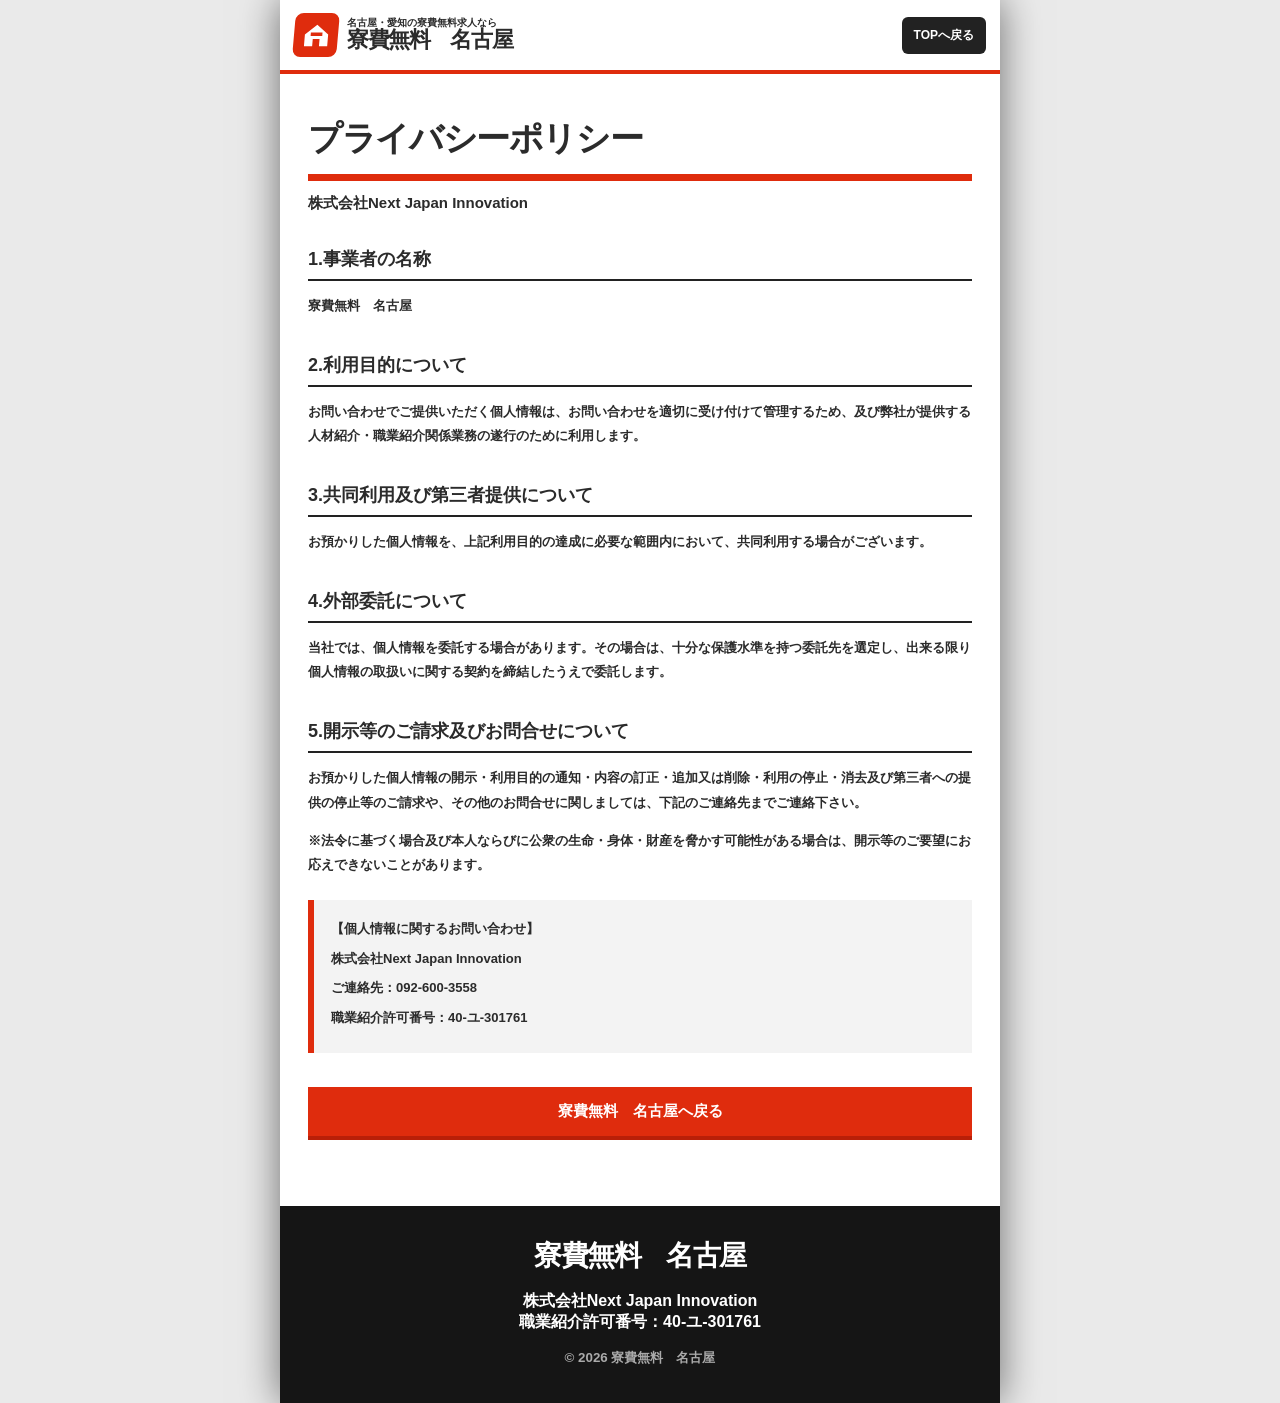
==== privacy.html @ 0684e63d "Add files via upload" ====
<!doctype html>
<html lang="ja">
<head>
  <meta charset="utf-8">
  <meta name="viewport" content="width=device-width,initial-scale=1,viewport-fit=cover">
  <title>プライバシーポリシー｜寮費無料　名古屋</title>
  <meta name="robots" content="index,follow">
  <meta name="theme-color" content="#df2c0d">
  <link rel="stylesheet" href="./styles.css">
</head>
<body class="privacy-body">
<div class="page-shell privacy-shell">
  <header class="topbar privacy-topbar">
    <a href="./index.html" class="brand" aria-label="寮費無料 名古屋 トップへ">
      <span class="brand-mark" aria-hidden="true">
        <svg viewBox="0 0 64 64"><path d="M8 30 32 10l24 20v24H39V39H25v15H8Z"/><path class="cut" d="M20 26h24v7H20z"/></svg>
      </span>
      <span class="brand-copy"><small>名古屋・愛知の寮費無料求人なら</small><strong>寮費無料　名古屋</strong></span>
    </a>
    <a class="privacy-back" href="./index.html">TOPへ戻る</a>
  </header>

  <main class="privacy-main">
    <h1>プライバシーポリシー</h1>
    <p class="privacy-company-name"><strong>株式会社Next Japan Innovation</strong></p>

    <section class="privacy-section">
      <h2>1.事業者の名称</h2>
      <hr>
      <p><strong>寮費無料　名古屋</strong></p>
    </section>

    <section class="privacy-section">
      <h2>2.利用目的について</h2>
      <hr>
      <p><strong>お問い合わせでご提供いただく個人情報は、お問い合わせを適切に受け付けて管理するため、及び弊社が提供する人材紹介・職業紹介関係業務の遂行のために利用します。</strong></p>
    </section>

    <section class="privacy-section">
      <h2>3.共同利用及び第三者提供について</h2>
      <hr>
      <p><strong>お預かりした個人情報を、上記利用目的の達成に必要な範囲内において、共同利用する場合がございます。</strong></p>
    </section>

    <section class="privacy-section">
      <h2>4.外部委託について</h2>
      <hr>
      <p><strong>当社では、個人情報を委託する場合があります。その場合は、十分な保護水準を持つ委託先を選定し、出来る限り個人情報の取扱いに関する契約を締結したうえで委託します。</strong></p>
    </section>

    <section class="privacy-section">
      <h2>5.開示等のご請求及びお問合せについて</h2>
      <hr>
      <p><strong>お預かりした個人情報の開示・利用目的の通知・内容の訂正・追加又は削除・利用の停止・消去及び第三者への提供の停止等のご請求や、その他のお問合せに関しましては、下記のご連絡先までご連絡下さい。</strong></p>
      <p><strong>※法令に基づく場合及び本人ならびに公衆の生命・身体・財産を脅かす可能性がある場合は、開示等のご要望にお応えできないことがあります。</strong></p>

      <div class="privacy-contact">
        <p><strong>【個人情報に関するお問い合わせ】</strong></p>
        <p><strong>株式会社Next Japan Innovation</strong></p>
        <p><strong>ご連絡先：092-600-3558</strong></p>
        <p><strong>職業紹介許可番号：40-ユ-301761</strong></p>
      </div>
    </section>

    <a class="privacy-bottom-back" href="./index.html">寮費無料　名古屋へ戻る</a>
  </main>

  <footer class="privacy-footer">
    <div class="footer-brand">寮費無料　名古屋</div>
    <p>株式会社Next Japan Innovation<br>職業紹介許可番号：40-ユ-301761</p>
    <small>© 2026 寮費無料　名古屋</small>
  </footer>
</div>
</body>
</html>
---- styles.css ----
:root{
  --red:#df2c0d;
  --red-dark:#b91f08;
  --yellow:#ffe400;
  --black:#232323;
  --line:#06c755;
  --gray:#f4f4f4;
  --white:#fff;
}
*{box-sizing:border-box}
html{scroll-behavior:smooth}
body{
  margin:0;
  background:#141414;
  color:#2b2b2b;
  font-family:-apple-system,BlinkMacSystemFont,"Hiragino Kaku Gothic ProN","Yu Gothic",Meiryo,sans-serif;
  font-weight:700;
  -webkit-font-smoothing:antialiased;
}
a{color:inherit;text-decoration:none}
img{display:block;width:100%;max-width:100%}
button{font:inherit}
.page-shell{
  width:min(100%,720px);
  margin:0 auto;
  background:#fff;
  min-height:100vh;
  box-shadow:0 0 38px rgba(0,0,0,.55);
  overflow:hidden;
}
.topbar{
  min-height:74px;
  display:flex;
  align-items:center;
  justify-content:space-between;
  gap:10px;
  padding:8px 14px;
  background:#fff;
  border-bottom:4px solid var(--red);
  position:relative;
  z-index:30;
}
.brand{display:flex;align-items:center;gap:9px;min-width:0}
.brand-mark{display:grid;place-items:center;width:44px;height:44px;flex:0 0 44px;background:var(--red);border-radius:8px;transform:skew(-5deg)}
.brand-mark svg{width:31px;height:31px;fill:#fff}
.brand-mark .cut{fill:var(--red)}
.brand-copy{min-width:0}
.brand-copy small{display:block;font-size:10px;line-height:1.15;white-space:nowrap}
.brand-copy strong{display:block;font-size:22px;line-height:1.12;font-weight:900;letter-spacing:-.06em;white-space:nowrap}
.top-line{
  display:flex;
  align-items:center;
  gap:7px;
  flex:0 0 auto;
  background:var(--line);
  color:#fff;
  border-radius:8px;
  padding:8px 10px;
  box-shadow:0 4px 0 #049741;
  position:relative;
  overflow:hidden;
}
.top-line i{
  font-style:normal;
  background:#fff;
  color:var(--line);
  border-radius:5px;
  padding:7px 6px;
  font-size:10px;
  font-weight:900;
}
.top-line b{font-size:13px}
.navline{
  height:40px;
  display:grid;
  grid-template-columns:repeat(5,1fr);
  background:#1c1c1c;
  color:#fff;
}
.navline a{
  display:grid;
  place-items:center;
  font-size:11px;
  text-align:center;
  border-right:1px solid #4c4c4c;
}
.navline a:last-child{border-right:0}

.hero{
  position:relative;
  background:
    radial-gradient(circle at 85% 12%,rgba(255,228,0,.25),transparent 26%),
    linear-gradient(145deg,#fff 0 47%,#f3f3f3 47% 100%);
  border-bottom:8px solid var(--red);
}
.hero-grid{display:grid;grid-template-columns:1.08fr .92fr;min-height:425px}
.hero-copy{padding:42px 10px 28px 28px;position:relative;z-index:2}
.hero-kicker{
  display:inline-block;
  margin:0 0 12px;
  padding:6px 9px;
  background:#1e1e1e;
  color:#fff;
  font-size:12px;
  letter-spacing:.02em;
  transform:skew(-4deg);
}
.hero h1{
  margin:0;
  font-weight:900;
  line-height:.93;
  letter-spacing:-.08em;
}
.hero h1 span{
  display:inline-block;
  color:#1f1f1f;
  font-size:62px;
  text-shadow:3px 3px 0 #fff,5px 5px 0 #d5d5d5;
}
.hero h1 em{
  display:inline-block;
  margin-top:8px;
  color:var(--red);
  font-style:normal;
  font-size:88px;
  text-shadow:3px 3px 0 #fff,6px 6px 0 #ffc800;
}
.hero-strong{
  display:inline-flex;
  align-items:end;
  gap:5px;
  margin-top:18px;
  padding:8px 12px 7px;
  background:linear-gradient(#ef3918,#c91f08);
  color:#fff;
  font-size:24px;
  line-height:1;
  transform:skew(-4deg);
  box-shadow:6px 6px 0 #272727;
}
.hero-strong b{font:900 43px/1 Arial,sans-serif;color:#ffe400;text-shadow:2px 2px 0 #8e1304}
.hero-sub{font-size:14px;line-height:1.65;margin:20px 0 0}
.hero-photos{
  position:relative;
  min-width:0;
  overflow:hidden;
  background:#262626;
}
.hero-photo{position:absolute;overflow:hidden;border:4px solid #fff;box-shadow:0 7px 16px rgba(0,0,0,.28)}
.hero-photo img{height:100%;object-fit:cover}
.hero-photo span{
  position:absolute;
  left:8px;
  bottom:8px;
  background:var(--red);
  color:#fff;
  padding:6px 9px;
  font-size:12px;
  font-weight:900;
}
.hero-factory{inset:22px -18px 45% 2px;transform:rotate(2deg)}
.hero-room{inset:52% 8px 15px -12px;transform:rotate(-2deg)}
.hero-badges{
  position:relative;
  z-index:5;
  display:grid;
  grid-template-columns:repeat(3,1fr);
  gap:8px;
  padding:0 22px 18px;
  margin-top:-18px;
}
.hero-badges div{
  background:#fff;
  border:4px solid #222;
  text-align:center;
  padding:8px 4px 7px;
  box-shadow:4px 4px 0 var(--yellow);
  transform:skew(-3deg);
}
.hero-badges small{display:block;font-size:11px}
.hero-badges b{display:block;font-size:21px;color:var(--red);font-weight:900;letter-spacing:-.04em}

.today-cta{background:#fff;padding:24px 24px 34px;text-align:center}
.today-cta p{margin:0 0 11px;font-size:18px}
.today-cta p span{margin-right:5px}
.today-cta p b{font-size:23px;color:var(--red)}
.line-cta{
  position:relative;
  overflow:hidden;
  background:linear-gradient(#10d665,#05b84e);
  color:#fff;
  border-radius:12px;
  min-height:84px;
  display:grid;
  grid-template-columns:64px 1fr 30px;
  gap:10px;
  align-items:center;
  padding:8px 14px;
  border:4px solid #fff;
  box-shadow:0 5px 0 #048f3e,0 0 0 3px #058d3f;
}
.line-mark{
  background:#fff;
  color:var(--line);
  display:grid;
  place-items:center;
  height:52px;
  border-radius:7px;
  font-size:12px;
  font-weight:900;
}
.line-cta span:nth-child(2){display:block;text-align:center}
.line-cta small{display:block;font-size:12px}
.line-cta strong{display:block;font-size:24px;font-weight:900;letter-spacing:-.04em}
.line-cta>i{font-style:normal;font-size:42px}
.shine::after{
  content:"";
  position:absolute;
  top:-45%;
  left:-90%;
  width:34%;
  height:195%;
  background:linear-gradient(110deg,transparent,rgba(255,255,255,.92),transparent);
  transform:rotate(12deg);
  animation:shine 4.2s ease-in-out infinite;
  pointer-events:none;
}
@keyframes shine{0%,72%{left:-90%}91%,100%{left:140%}}

.problem-section{
  padding:46px 26px 54px;
  background:
    linear-gradient(rgba(20,20,20,.91),rgba(20,20,20,.95)),
    url("./assets/job-03-machine.png") center/cover no-repeat;
  color:#fff;
}
.problem-head{text-align:center}
.problem-head small{font-size:14px;color:#ffe400}
.problem-head h2{margin:9px 0 25px;font-size:36px;line-height:1.12;letter-spacing:-.055em}
.problem-head h2 span{color:#ffe400;font-size:1.16em}
.check-box{
  background:#fff;
  color:#252525;
  border:5px solid var(--red);
  box-shadow:8px 8px 0 #000;
  padding:18px 18px;
}
.check-box p{
  display:flex;
  align-items:flex-start;
  gap:10px;
  margin:0;
  padding:10px 0;
  font-size:17px;
  border-bottom:1px dashed #bbb;
}
.check-box p:last-child{border-bottom:0}
.check-box i{
  flex:0 0 27px;
  width:27px;height:27px;
  display:grid;place-items:center;
  font-style:normal;
  border-radius:50%;
  background:var(--red);
  color:#fff;
}

.white-section{background:#fff;padding:50px 26px 58px}
.dark-section{background:#232323;color:#fff;padding:50px 26px 56px}
.graphic-heading{
  text-align:center;
  font-size:44px;
  line-height:1.08;
  font-weight:900;
  letter-spacing:-.065em;
  color:#282828;
  text-shadow:-2px -2px 0 #fff,2px -2px 0 #fff,-2px 2px 0 #fff,2px 2px 0 #fff,4px 4px 0 #111;
}
.graphic-heading.black{color:#262626;text-shadow:none}
.graphic-heading .red,.red{color:var(--red)}
.graphic-heading b{font-size:1.08em}
.yellow-bar{height:13px;background:var(--yellow);margin:8px auto 30px;max-width:590px;transform:skew(-7deg)}

.benefit-grid{display:grid;grid-template-columns:1fr 1fr;gap:17px}
.benefit-card{
  position:relative;
  background:#fff;
  border:3px solid #222;
  overflow:hidden;
  box-shadow:6px 6px 0 #e4e4e4;
}
.benefit-card:last-child{grid-column:1/3;width:calc(50% - 9px);justify-self:center}
.benefit-card .no{
  position:absolute;z-index:3;left:0;top:0;
  min-width:58px;
  background:var(--red);
  color:#fff;
  padding:7px 9px;
  font:900 24px/1 Arial,sans-serif;
}
.photo-wrap{height:170px;overflow:hidden}
.photo-wrap img{height:100%;object-fit:cover}
.benefit-copy{padding:14px 13px 16px;text-align:center}
.benefit-copy .tag{
  display:inline-block;
  background:#222;color:#fff;
  padding:4px 8px;
  margin-bottom:9px;
  font-size:11px;
}
.benefit-copy h3{margin:0;font-size:17px;line-height:1.3}
.benefit-copy h3 strong{font-size:25px;color:var(--red)}
.benefit-copy p{font-size:11px;line-height:1.55;margin:8px 0 0;color:#666}

.jobs-lead{text-align:center;font-size:17px;line-height:1.7;margin:0 0 26px}
.jobs-lead b{font-size:25px;color:#ffe400}
.job-cards{display:grid;gap:18px}
.job-cards article{
  background:#fff;color:#242424;
  border:4px solid #111;
  box-shadow:8px 8px 0 #000;
  overflow:hidden;
}
.job-photo{position:relative;height:235px;overflow:hidden}
.job-photo img{height:100%;object-fit:cover}
.job-photo span{
  position:absolute;left:0;bottom:0;
  background:#111;color:#fff;
  padding:7px 14px;font-size:13px;
}
.job-cards h3{margin:0;padding:15px 16px 8px;font-size:24px}
.job-cards dl{display:grid;grid-template-columns:1fr 1fr;margin:0;padding:0 16px 17px;gap:8px}
.job-cards dl div{border:2px solid #ddd;text-align:center}
.job-cards dt{font-size:12px;background:#eee;padding:5px}
.job-cards dd{margin:0;padding:7px;font-size:24px;font-weight:900}
.dark-cta{margin-top:30px}

.voice-list{display:grid;gap:16px}
.voice-list article{
  display:grid;grid-template-columns:76px 1fr;gap:15px;
  align-items:center;
  border:3px solid #222;
  padding:16px;
  box-shadow:5px 5px 0 #e7e7e7;
}
.avatar{
  width:68px;height:68px;border-radius:50%;
  background:var(--red);color:#fff;
  display:grid;place-items:center;
  font-size:16px;
  border:4px solid #ffe400;
}
.voice-list h3{margin:0 0 7px;font-size:17px;color:var(--red)}
.voice-list p{margin:0;font-size:13px;line-height:1.65}

.giant{font:900 78px/1 Arial,sans-serif}
.step-cards{display:grid;grid-template-columns:1fr 1fr;gap:16px}
.step-cards article{
  position:relative;text-align:center;
  border:3px solid #222;
  padding:23px 12px 17px;
  min-height:250px;
  background:#fff;
  box-shadow:5px 5px 0 #e8e8e8;
}
.stepno{
  position:absolute;left:-3px;top:-3px;
  background:#222;color:#fff;
  padding:5px 9px;
  font:900 22px/1 Arial,sans-serif;
}
.stepno small{display:block;font-size:8px;letter-spacing:.1em}
.step-cards h3{font-size:20px;margin:18px 0 12px}
.round-icon{
  width:76px;height:76px;border-radius:50%;
  margin:0 auto 13px;
  display:grid;place-items:center;
  background:#f2f2f2;
  border:3px solid #222;
  color:var(--red);
  font:900 37px/1 Arial,sans-serif;
}
.line-round{background:var(--line);color:#fff;font-size:15px;border-color:#049741}
.step-cards p{font-size:12px;line-height:1.65;margin:0}

.faq-section{background:#232323;color:#fff;padding:50px 26px 60px}
.faq-list{display:grid;gap:12px}
.faq-list details{background:#fff;color:#222;border:3px solid #111}
.faq-list summary{
  list-style:none;
  display:grid;
  grid-template-columns:44px 1fr 24px;
  gap:8px;
  align-items:center;
  padding:13px 12px;
  cursor:pointer;
}
.faq-list summary::-webkit-details-marker{display:none}
.faq-list summary i{
  font-style:normal;
  width:34px;height:34px;border-radius:50%;
  background:var(--red);color:#fff;
  display:grid;place-items:center;
  font:900 18px/1 Arial,sans-serif;
}
.faq-list summary span{font-size:14px;line-height:1.45}
.faq-list summary b{font-size:24px;color:var(--red)}
.faq-list details[open] summary b{transform:rotate(45deg)}
.answer{
  display:grid;grid-template-columns:44px 1fr;gap:8px;
  padding:0 12px 15px;
  border-top:1px solid #ddd;
}
.answer i{
  font-style:normal;
  margin-top:13px;
  width:34px;height:34px;border-radius:50%;
  background:#222;color:#fff;
  display:grid;place-items:center;
  font:900 18px/1 Arial,sans-serif;
}
.answer p{font-size:13px;line-height:1.7;margin:13px 0 0}

.final-cta{
  background:
    radial-gradient(circle at 50% 15%,rgba(255,228,0,.35),transparent 32%),
    linear-gradient(135deg,#fff,#f0f0f0);
  padding:46px 26px 60px;
  text-align:center;
}
.final-mark{display:flex;justify-content:center;align-items:center;gap:18px}
.brand-mark.large{width:76px;height:76px;flex-basis:76px}
.brand-mark.large svg{width:50px;height:50px}
.speech{
  position:relative;
  background:#fff;
  border:3px solid #222;
  padding:10px 18px;
  font-size:17px;
  box-shadow:4px 4px 0 var(--yellow);
}
.speech::before{
  content:"";
  position:absolute;left:-12px;top:30px;
  width:18px;height:18px;
  background:#fff;
  border-left:3px solid #222;border-bottom:3px solid #222;
  transform:rotate(45deg);
}
.final-cta h2{font-size:34px;line-height:1.08;margin:25px 0 19px}
.final-cta h2 span{font-size:56px;color:var(--red)}
.line-cta.big{min-height:92px}
.final-cta>p{font-size:10px;line-height:1.5;color:#666;margin:16px 0 0}

footer{
  background:#151515;color:#fff;text-align:center;
  padding:31px 20px 110px;
}
.footer-brand{font-size:28px;font-weight:900;letter-spacing:-.055em}
.footer-company{font-size:12px;line-height:1.7;color:#ddd}
.footer-privacy-link{
  display:inline-block;margin:6px 0 16px;
  padding-bottom:2px;
  border-bottom:1px solid #fff;
  font-size:12px;
}
footer small{display:block;color:#aaa}

.sticky-cta{
  position:fixed;
  z-index:80;
  left:50%;bottom:0;
  width:min(100%,720px);
  transform:translateX(-50%);
  background:rgba(17,17,17,.96);
  color:#fff;
  padding:6px 14px calc(8px + env(safe-area-inset-bottom));
  text-align:center;
  box-shadow:0 -3px 16px rgba(0,0,0,.35);
}
.sticky-cta>div{font-size:10px;margin-bottom:3px}
.sticky-cta>a{
  position:relative;overflow:hidden;
  display:grid;grid-template-columns:52px 1fr 20px;
  align-items:center;
  background:var(--line);
  border-radius:7px;
  min-height:53px;
}
.sticky-cta>a span{font-size:11px;background:#fff;color:var(--line);margin-left:7px;padding:8px 4px;border-radius:5px}
.sticky-cta>a b{font-size:18px}
.sticky-cta>a i{font-style:normal;font-size:28px}

.line-popup-overlay{
  position:fixed;inset:0;z-index:120;
  display:grid;place-items:center;
  background:rgba(0,0,0,.68);
  padding:20px;
  opacity:0;visibility:hidden;
  transition:opacity .22s ease,visibility .22s ease;
}
.line-popup-overlay.is-visible{opacity:1;visibility:visible}
body.popup-open{overflow:hidden}
.line-popup{
  position:relative;
  width:min(100%,480px);
  background:#fff;
  border:5px solid var(--red);
  padding:29px 22px 25px;
  text-align:center;
  box-shadow:10px 10px 0 #111;
  transform:translateY(16px) scale(.97);
  transition:transform .22s ease;
}
.line-popup-overlay.is-visible .line-popup{transform:none}
.line-popup-close{
  position:absolute;right:8px;top:7px;
  width:38px;height:38px;border:0;border-radius:50%;
  background:#222;color:#fff;
  font-size:25px;cursor:pointer;
}
.line-popup-lead{color:var(--red);font-size:14px;margin:4px 0 6px}
.line-popup h2{font-size:31px;margin:0 0 9px}
.line-popup-copy{font-size:15px;line-height:1.6;margin:0 0 18px}
.line-popup-button{
  position:relative;overflow:hidden;
  display:grid;grid-template-columns:62px 1fr 25px;
  align-items:center;gap:8px;
  min-height:78px;
  padding:8px 12px;
  border-radius:10px;
  background:var(--line);color:#fff;
  box-shadow:0 5px 0 #049741;
}
.line-popup-button span:nth-child(2) small{display:block;font-size:11px}
.line-popup-button span:nth-child(2) strong{display:block;font-size:22px}
.line-popup-button>i{font-style:normal;font-size:35px}

/* privacy */
.privacy-body{background:#eaeaea}
.privacy-shell{background:#fff}
.privacy-topbar{position:sticky;top:0}
.privacy-back{
  background:#222;color:#fff;
  padding:10px 12px;border-radius:6px;
  font-size:12px;
}
.privacy-main{padding:42px 28px 70px}
.privacy-main h1{
  margin:0 0 13px;
  padding-bottom:12px;
  border-bottom:7px solid var(--red);
  font-size:34px;
  letter-spacing:-.04em;
}
.privacy-company-name{margin:0 0 34px;font-size:15px}
.privacy-section{margin:0 0 34px}
.privacy-section h2{font-size:18px;margin:0 0 8px}
.privacy-section hr{border:0;border-top:2px solid #222;margin:0 0 13px}
.privacy-section p{font-size:13px;line-height:1.9;margin:0 0 13px}
.privacy-contact{margin-top:22px;background:#f3f3f3;border-left:6px solid var(--red);padding:17px}
.privacy-contact p{margin:0 0 5px}
.privacy-bottom-back{
  display:block;
  background:var(--red);color:#fff;
  padding:15px;text-align:center;
  font-size:15px;
  box-shadow:0 4px 0 var(--red-dark);
}
.privacy-footer{padding-bottom:36px}

/* reveal */
.reveal{opacity:0;transform:translateY(20px);transition:opacity .6s ease,transform .6s ease}
.reveal.is-in{opacity:1;transform:none}

@media (max-width:640px){
  body{background:#fff}
  .page-shell{width:100%;box-shadow:none}
  .topbar{min-height:66px;padding:7px 9px}
  .brand-mark{width:39px;height:39px;flex-basis:39px}
  .brand-mark svg{width:27px;height:27px}
  .brand-copy small{font-size:8px}
  .brand-copy strong{font-size:18px}
  .top-line{padding:7px 8px;gap:5px}
  .top-line i{font-size:8px;padding:6px 4px}
  .top-line b{font-size:11px}
  .navline{height:37px}
  .navline a{font-size:10px}

  .hero-grid{grid-template-columns:1fr;min-height:0}
  .hero-copy{padding:30px 18px 16px;text-align:center}
  .hero-kicker{font-size:10px}
  .hero h1 span{font-size:49px}
  .hero h1 em{font-size:76px}
  .hero-strong{font-size:20px}
  .hero-strong b{font-size:36px}
  .hero-sub{font-size:12px;margin-top:16px}
  .hero-photos{height:250px;margin-top:5px}
  .hero-factory{inset:8px 42% 20px 7px}
  .hero-room{inset:25px 7px 5px 51%}
  .hero-badges{padding:0 10px 16px;gap:5px;margin-top:-13px}
  .hero-badges div{border-width:3px;padding:6px 2px}
  .hero-badges small{font-size:9px}
  .hero-badges b{font-size:17px}

  .today-cta{padding:22px 15px 30px}
  .today-cta p{font-size:15px}
  .today-cta p b{font-size:20px}
  .line-cta{grid-template-columns:55px 1fr 22px;gap:7px;min-height:76px;padding:7px 9px}
  .line-mark{height:46px;font-size:10px}
  .line-cta small{font-size:10px}
  .line-cta strong{font-size:18px}
  .line-cta>i{font-size:33px}

  .problem-section{padding:39px 15px 47px}
  .problem-head h2{font-size:30px}
  .check-box{padding:13px 13px}
  .check-box p{font-size:14px;padding:9px 0}
  .white-section,.dark-section,.faq-section{padding-left:15px;padding-right:15px}
  .graphic-heading{font-size:34px}
  .yellow-bar{height:10px;margin-bottom:24px}

  .benefit-grid{gap:11px}
  .benefit-card:last-child{width:calc(50% - 6px)}
  .benefit-card .no{min-width:49px;font-size:20px}
  .photo-wrap{height:125px}
  .benefit-copy{padding:11px 8px 13px}
  .benefit-copy .tag{font-size:9px}
  .benefit-copy h3{font-size:13px}
  .benefit-copy h3 strong{font-size:19px}
  .benefit-copy p{font-size:9px}

  .jobs-lead{font-size:14px}
  .jobs-lead b{font-size:20px}
  .job-photo{height:205px}
  .job-cards h3{font-size:20px}
  .job-cards dd{font-size:21px}

  .voice-list article{grid-template-columns:62px 1fr;gap:10px;padding:13px}
  .avatar{width:58px;height:58px;font-size:13px}
  .voice-list h3{font-size:14px}
  .voice-list p{font-size:11px}

  .step-cards{gap:10px}
  .step-cards article{min-height:235px;padding:20px 8px 14px}
  .stepno{font-size:18px}
  .step-cards h3{font-size:16px}
  .round-icon{width:64px;height:64px;font-size:31px}
  .step-cards p{font-size:10px}

  .faq-list summary{grid-template-columns:38px 1fr 20px;padding:11px 9px}
  .faq-list summary i,.answer i{width:31px;height:31px;font-size:16px}
  .faq-list summary span{font-size:12px}
  .answer{grid-template-columns:38px 1fr;padding:0 9px 12px}
  .answer p{font-size:11px}

  .final-cta{padding:40px 15px 55px}
  .brand-mark.large{width:66px;height:66px;flex-basis:66px}
  .speech{font-size:14px}
  .final-cta h2{font-size:29px}
  .final-cta h2 span{font-size:49px}

  footer{padding-bottom:108px}
  .footer-brand{font-size:24px}

  .sticky-cta{width:100%;padding-left:8px;padding-right:8px}
  .sticky-cta>a b{font-size:16px}

  .privacy-main{padding:32px 18px 60px}
  .privacy-main h1{font-size:27px}
  .privacy-section h2{font-size:16px}
  .privacy-section p{font-size:12px}
}
@media (max-width:380px){
  .brand-copy strong{font-size:16px}
  .top-line b{display:none}
  .hero h1 span{font-size:43px}
  .hero h1 em{font-size:68px}
  .hero-strong{font-size:17px}
  .hero-strong b{font-size:31px}
  .graphic-heading{font-size:31px}
}
@media (prefers-reduced-motion:reduce){
  *{scroll-behavior:auto!important;animation:none!important;transition:none!important}
  .reveal{opacity:1;transform:none}
}
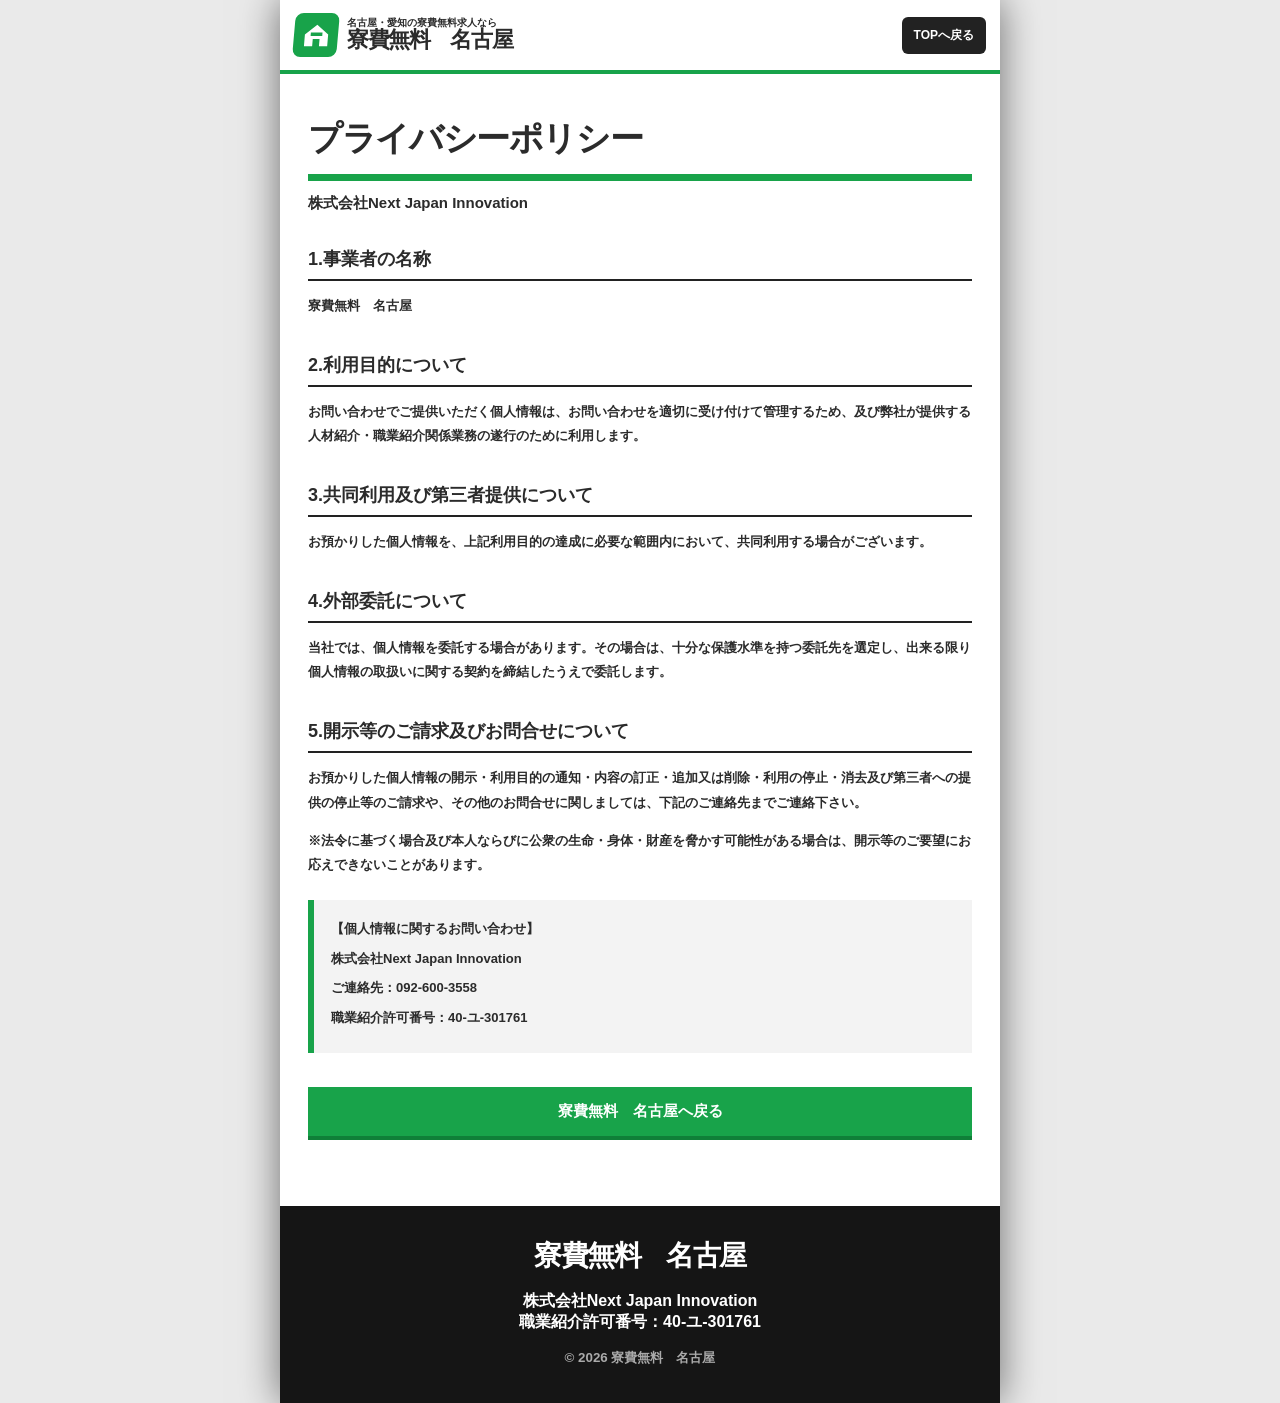
==== commit 4c09a048: "Add files via upload" ====
--- a/privacy.html
+++ b/privacy.html
@@ -5,7 +5,7 @@
   <meta name="viewport" content="width=device-width,initial-scale=1,viewport-fit=cover">
   <title>プライバシーポリシー｜寮費無料　名古屋</title>
   <meta name="robots" content="index,follow">
-  <meta name="theme-color" content="#df2c0d">
+  <meta name="theme-color" content="#18a34a">
   <link rel="stylesheet" href="./styles.css">
 </head>
 <body class="privacy-body">
--- a/styles.css
+++ b/styles.css
@@ -1,7 +1,7 @@
 :root{
-  --red:#df2c0d;
-  --red-dark:#b91f08;
-  --yellow:#ffe400;
+  --red:#18a34a;
+  --red-dark:#0f7f38;
+  --yellow:#d9ff6a;
   --black:#232323;
   --line:#06c755;
   --gray:#f4f4f4;
@@ -89,7 +89,7 @@
 .hero{
   position:relative;
   background:
-    radial-gradient(circle at 85% 12%,rgba(255,228,0,.25),transparent 26%),
+    radial-gradient(circle at 85% 12%,rgba(130,255,170,.28),transparent 26%),
     linear-gradient(145deg,#fff 0 47%,#f3f3f3 47% 100%);
   border-bottom:8px solid var(--red);
 }
@@ -123,7 +123,7 @@
   color:var(--red);
   font-style:normal;
   font-size:88px;
-  text-shadow:3px 3px 0 #fff,6px 6px 0 #ffc800;
+  text-shadow:3px 3px 0 #fff,6px 6px 0 #a8ef8a;
 }
 .hero-strong{
   display:inline-flex;
@@ -131,14 +131,14 @@
   gap:5px;
   margin-top:18px;
   padding:8px 12px 7px;
-  background:linear-gradient(#ef3918,#c91f08);
+  background:linear-gradient(#1bbb58,#0f8d40);
   color:#fff;
   font-size:24px;
   line-height:1;
   transform:skew(-4deg);
   box-shadow:6px 6px 0 #272727;
 }
-.hero-strong b{font:900 43px/1 Arial,sans-serif;color:#ffe400;text-shadow:2px 2px 0 #8e1304}
+.hero-strong b{font:900 43px/1 Arial,sans-serif;color:#ffe400;text-shadow:2px 2px 0 #0e6a30}
 .hero-sub{font-size:14px;line-height:1.65;margin:20px 0 0}
 .hero-photos{
   position:relative;
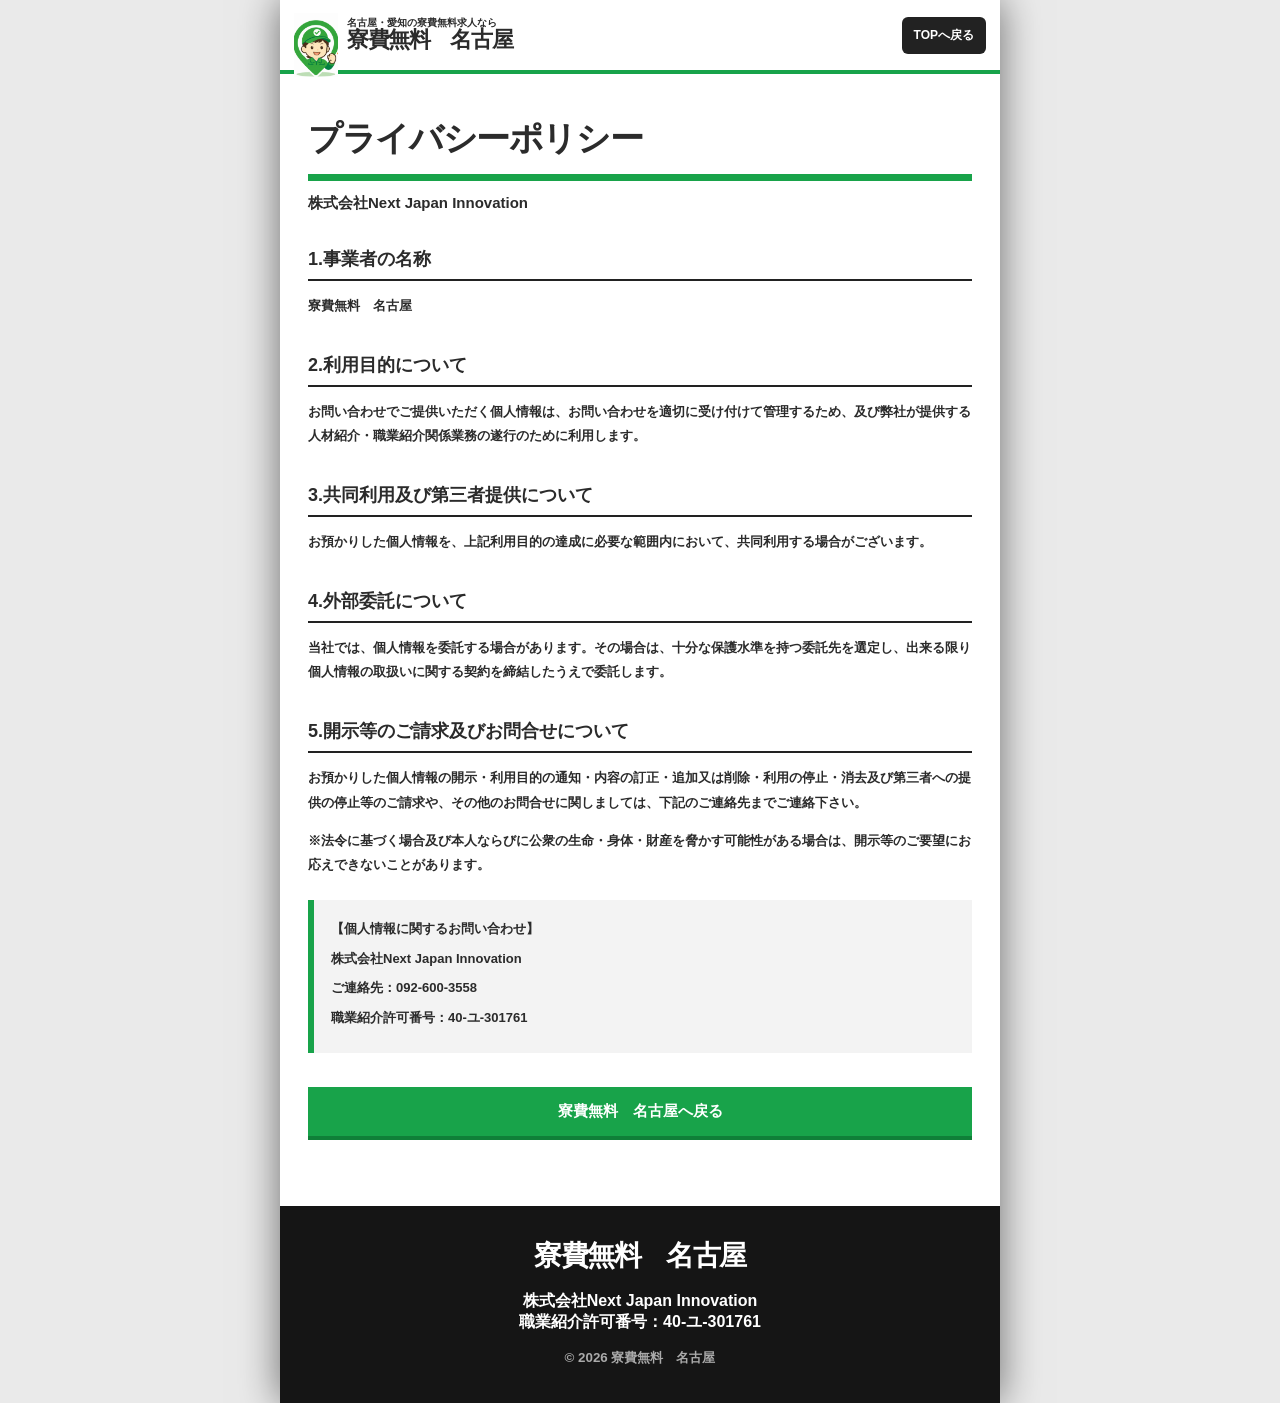
==== commit c6f8ab6b: "Add files via upload" ====
--- a/privacy.html
+++ b/privacy.html
@@ -12,9 +12,7 @@
 <div class="page-shell privacy-shell">
   <header class="topbar privacy-topbar">
     <a href="./index.html" class="brand" aria-label="寮費無料 名古屋 トップへ">
-      <span class="brand-mark" aria-hidden="true">
-        <svg viewBox="0 0 64 64"><path d="M8 30 32 10l24 20v24H39V39H25v15H8Z"/><path class="cut" d="M20 26h24v7H20z"/></svg>
-      </span>
+      <span class="brand-mark" aria-hidden="true"><img src="./assets/site-logo-mark.png" alt=""></span>
       <span class="brand-copy"><small>名古屋・愛知の寮費無料求人なら</small><strong>寮費無料　名古屋</strong></span>
     </a>
     <a class="privacy-back" href="./index.html">TOPへ戻る</a>
--- a/styles.css
+++ b/styles.css
@@ -41,9 +41,8 @@
   z-index:30;
 }
 .brand{display:flex;align-items:center;gap:9px;min-width:0}
-.brand-mark{display:grid;place-items:center;width:44px;height:44px;flex:0 0 44px;background:var(--red);border-radius:8px;transform:skew(-5deg)}
-.brand-mark svg{width:31px;height:31px;fill:#fff}
-.brand-mark .cut{fill:var(--red)}
+.brand-mark{display:grid;place-items:center;width:44px;height:44px;flex:0 0 44px;background:transparent;border-radius:0;overflow:visible;transform:none}
+.brand-mark img{width:100%;height:100%;object-fit:contain;display:block}
 .brand-copy{min-width:0}
 .brand-copy small{display:block;font-size:10px;line-height:1.15;white-space:nowrap}
 .brand-copy strong{display:block;font-size:22px;line-height:1.12;font-weight:900;letter-spacing:-.06em;white-space:nowrap}
@@ -200,14 +199,18 @@
   box-shadow:0 5px 0 #048f3e,0 0 0 3px #058d3f;
 }
 .line-mark{
-  background:#fff;
-  color:var(--line);
+  background:transparent;
   display:grid;
   place-items:center;
   height:52px;
-  border-radius:7px;
-  font-size:12px;
-  font-weight:900;
+  padding:0;
+}
+.line-mark img{
+  width:52px;
+  height:52px;
+  object-fit:contain;
+  display:block;
+  max-width:none;
 }
 .line-cta span:nth-child(2){display:block;text-align:center}
 .line-cta small{display:block;font-size:12px}
@@ -430,7 +433,6 @@
 }
 .final-mark{display:flex;justify-content:center;align-items:center;gap:18px}
 .brand-mark.large{width:76px;height:76px;flex-basis:76px}
-.brand-mark.large svg{width:50px;height:50px}
 .speech{
   position:relative;
   background:#fff;
@@ -578,7 +580,6 @@
   .page-shell{width:100%;box-shadow:none}
   .topbar{min-height:66px;padding:7px 9px}
   .brand-mark{width:39px;height:39px;flex-basis:39px}
-  .brand-mark svg{width:27px;height:27px}
   .brand-copy small{font-size:8px}
   .brand-copy strong{font-size:18px}
   .top-line{padding:7px 8px;gap:5px}
@@ -607,7 +608,8 @@
   .today-cta p{font-size:15px}
   .today-cta p b{font-size:20px}
   .line-cta{grid-template-columns:55px 1fr 22px;gap:7px;min-height:76px;padding:7px 9px}
-  .line-mark{height:46px;font-size:10px}
+  .line-mark{height:46px}
+  .line-mark img{width:46px;height:46px}
   .line-cta small{font-size:10px}
   .line-cta strong{font-size:18px}
   .line-cta>i{font-size:33px}
@@ -684,3 +686,16 @@
   *{scroll-behavior:auto!important;animation:none!important;transition:none!important}
   .reveal{opacity:1;transform:none}
 }
+
+
+/* TOP main visual updated */
+.hero-main-visual{
+  background:#ffffff;
+  border-bottom:8px solid var(--red);
+  padding:0;
+}
+.hero-main-image{
+  width:100%;
+  height:auto;
+  display:block;
+}
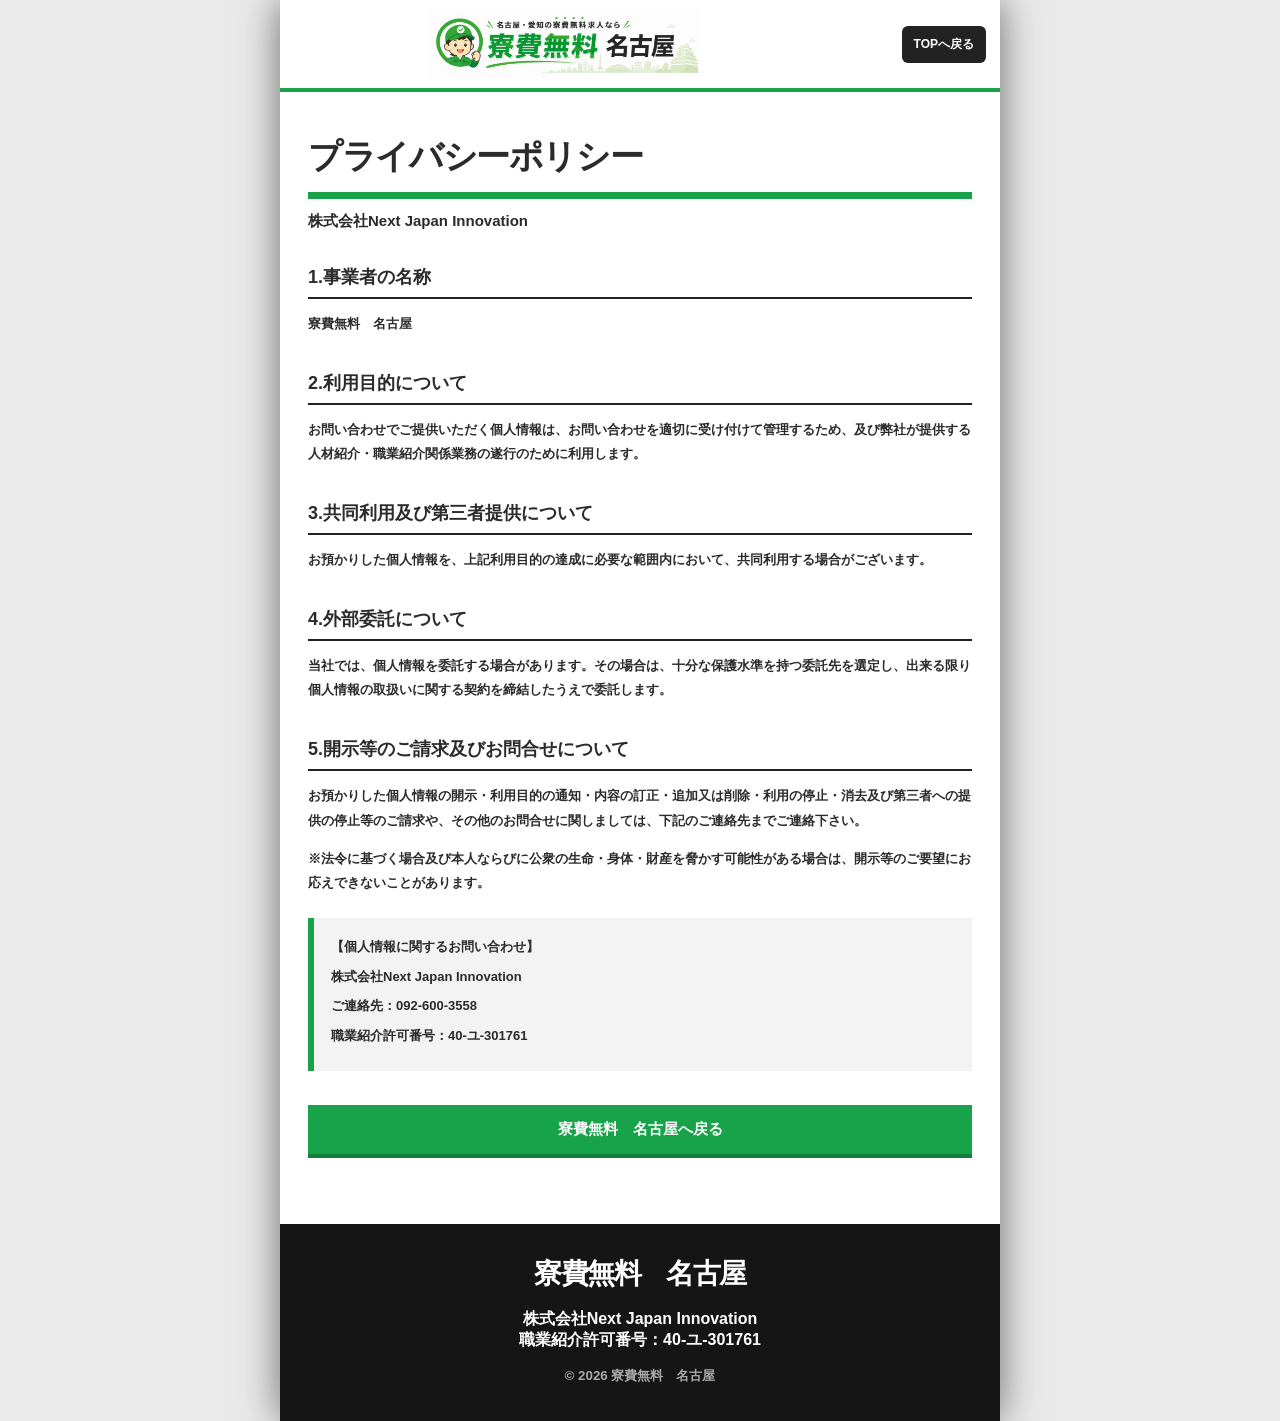
==== commit e360e75e: "Add files via upload" ====
--- a/privacy.html
+++ b/privacy.html
@@ -11,10 +11,7 @@
 <body class="privacy-body">
 <div class="page-shell privacy-shell">
   <header class="topbar privacy-topbar">
-    <a href="./index.html" class="brand" aria-label="寮費無料 名古屋 トップへ">
-      <span class="brand-mark" aria-hidden="true"><img src="./assets/site-logo-mark.png" alt=""></span>
-      <span class="brand-copy"><small>名古屋・愛知の寮費無料求人なら</small><strong>寮費無料　名古屋</strong></span>
-    </a>
+    <a href="./index.html" class="brand" aria-label="寮費無料 名古屋 トップへ"><img src="./assets/header-logo-wide.png" alt="寮費無料 名古屋" class="brand-image"></a>
     <a class="privacy-back" href="./index.html">TOPへ戻る</a>
   </header>
 
--- a/styles.css
+++ b/styles.css
@@ -29,23 +29,23 @@
   overflow:hidden;
 }
 .topbar{
-  min-height:74px;
+  min-height:92px;
   display:flex;
   align-items:center;
   justify-content:space-between;
-  gap:10px;
-  padding:8px 14px;
+  gap:12px;
+  padding:10px 14px;
   background:#fff;
   border-bottom:4px solid var(--red);
   position:relative;
   z-index:30;
 }
-.brand{display:flex;align-items:center;gap:9px;min-width:0}
-.brand-mark{display:grid;place-items:center;width:44px;height:44px;flex:0 0 44px;background:transparent;border-radius:0;overflow:visible;transform:none}
-.brand-mark img{width:100%;height:100%;object-fit:contain;display:block}
-.brand-copy{min-width:0}
-.brand-copy small{display:block;font-size:10px;line-height:1.15;white-space:nowrap}
-.brand-copy strong{display:block;font-size:22px;line-height:1.12;font-weight:900;letter-spacing:-.06em;white-space:nowrap}
+.brand{display:flex;align-items:center;min-width:0;flex:1;max-width:calc(100% - 112px)}
+.brand-image{display:block;width:min(100%,540px);height:auto;max-height:68px;object-fit:contain}
+.brand-mark{display:none}
+.brand-copy{display:none}
+.brand-copy small{display:none}
+.brand-copy strong{display:none}
 .top-line{
   display:flex;
   align-items:center;
@@ -59,15 +59,9 @@
   position:relative;
   overflow:hidden;
 }
-.top-line i{
-  font-style:normal;
-  background:#fff;
-  color:var(--line);
-  border-radius:5px;
-  padding:7px 6px;
-  font-size:10px;
-  font-weight:900;
-}
+.top-line i{font-style:normal}
+.line-mini-icon{display:grid;place-items:center;width:28px;height:28px;background:transparent;flex:0 0 28px}
+.line-mini-icon img{width:100%;height:100%;object-fit:contain;display:block}
 .top-line b{font-size:13px}
 .navline{
   height:40px;
@@ -383,7 +377,8 @@
   color:var(--red);
   font:900 37px/1 Arial,sans-serif;
 }
-.line-round{background:var(--line);color:#fff;font-size:15px;border-color:#049741}
+.line-round{background:transparent;color:#fff;font-size:15px;border-color:transparent;padding:0}
+.line-round img{width:100%;height:100%;object-fit:contain;display:block}
 .step-cards p{font-size:12px;line-height:1.65;margin:0}
 
 .faq-section{background:#232323;color:#fff;padding:50px 26px 60px}
@@ -490,6 +485,8 @@
   min-height:53px;
 }
 .sticky-cta>a span{font-size:11px;background:#fff;color:var(--line);margin-left:7px;padding:8px 4px;border-radius:5px}
+.sticky-line-mark{display:grid;place-items:center;padding:0!important;background:transparent!important;margin-left:7px;width:38px;height:38px;border-radius:0!important}
+.sticky-line-mark img{width:100%;height:100%;object-fit:contain;display:block}
 .sticky-cta>a b{font-size:18px}
 .sticky-cta>a i{font-style:normal;font-size:28px}
 
@@ -578,12 +575,12 @@
 @media (max-width:640px){
   body{background:#fff}
   .page-shell{width:100%;box-shadow:none}
-  .topbar{min-height:66px;padding:7px 9px}
-  .brand-mark{width:39px;height:39px;flex-basis:39px}
-  .brand-copy small{font-size:8px}
-  .brand-copy strong{font-size:18px}
+  .topbar{min-height:82px;padding:8px 10px;gap:8px}
+  .brand{max-width:calc(100% - 86px)}
+  .brand-image{max-height:52px;width:100%}
   .top-line{padding:7px 8px;gap:5px}
   .top-line i{font-size:8px;padding:6px 4px}
+  .line-mini-icon{width:24px;height:24px;flex-basis:24px}
   .top-line b{font-size:11px}
   .navline{height:37px}
   .navline a{font-size:10px}
@@ -676,6 +673,8 @@
 @media (max-width:380px){
   .brand-copy strong{font-size:16px}
   .top-line b{display:none}
+  .brand{max-width:calc(100% - 54px)}
+  .brand-image{max-height:48px}
   .hero h1 span{font-size:43px}
   .hero h1 em{font-size:68px}
   .hero-strong{font-size:17px}
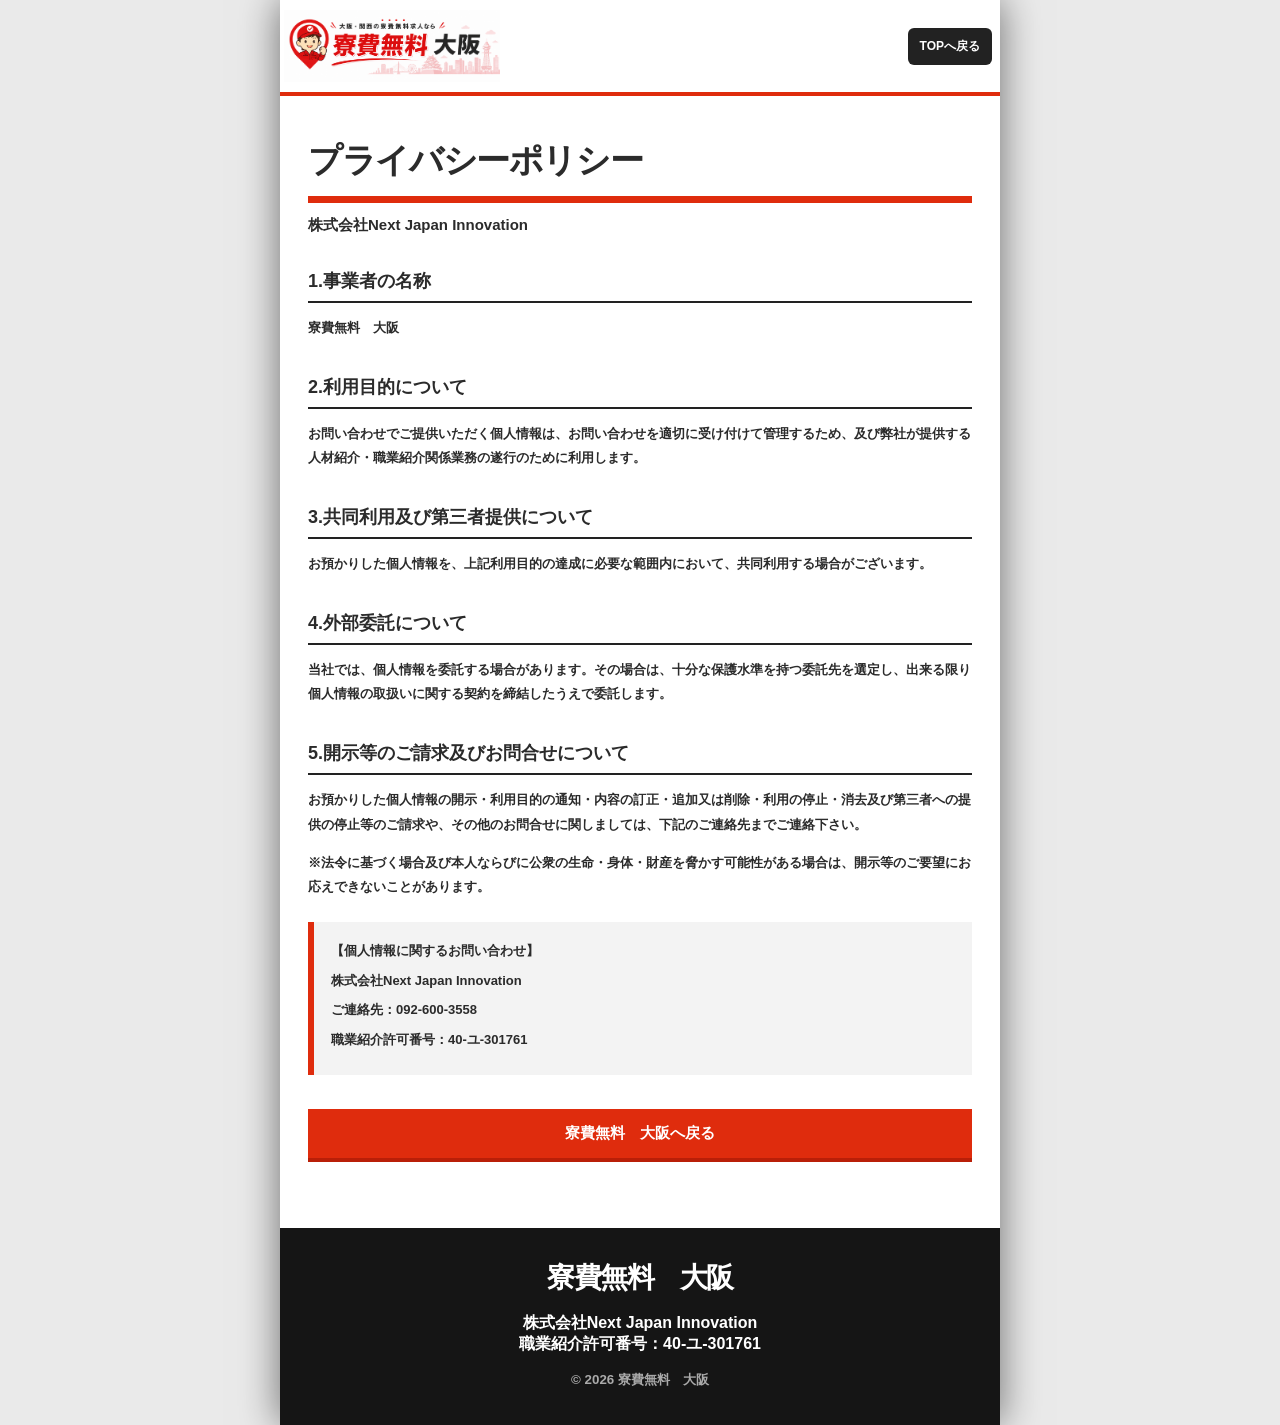
==== commit a9777190: "Add files via upload" ====
--- a/privacy.html
+++ b/privacy.html
@@ -3,15 +3,15 @@
 <head>
   <meta charset="utf-8">
   <meta name="viewport" content="width=device-width,initial-scale=1,viewport-fit=cover">
-  <title>プライバシーポリシー｜寮費無料　名古屋</title>
+  <title>プライバシーポリシー｜寮費無料　大阪</title>
   <meta name="robots" content="index,follow">
-  <meta name="theme-color" content="#18a34a">
+  <meta name="theme-color" content="#df2c0d">
   <link rel="stylesheet" href="./styles.css">
 </head>
 <body class="privacy-body">
 <div class="page-shell privacy-shell">
   <header class="topbar privacy-topbar">
-    <a href="./index.html" class="brand" aria-label="寮費無料 名古屋 トップへ"><img src="./assets/header-logo-wide.png" alt="寮費無料 名古屋" class="brand-image"></a>
+    <a href="./index.html" class="brand" aria-label="寮費無料 大阪 トップへ"><img src="./assets/header-logo-wide.png" alt="寮費無料 大阪" class="brand-image"></a>
     <a class="privacy-back" href="./index.html">TOPへ戻る</a>
   </header>
 
@@ -22,7 +22,7 @@
     <section class="privacy-section">
       <h2>1.事業者の名称</h2>
       <hr>
-      <p><strong>寮費無料　名古屋</strong></p>
+      <p><strong>寮費無料　大阪</strong></p>
     </section>
 
     <section class="privacy-section">
@@ -57,13 +57,13 @@
       </div>
     </section>
 
-    <a class="privacy-bottom-back" href="./index.html">寮費無料　名古屋へ戻る</a>
+    <a class="privacy-bottom-back" href="./index.html">寮費無料　大阪へ戻る</a>
   </main>
 
   <footer class="privacy-footer">
-    <div class="footer-brand">寮費無料　名古屋</div>
+    <div class="footer-brand">寮費無料　大阪</div>
     <p>株式会社Next Japan Innovation<br>職業紹介許可番号：40-ユ-301761</p>
-    <small>© 2026 寮費無料　名古屋</small>
+    <small>© 2026 寮費無料　大阪</small>
   </footer>
 </div>
 </body>
--- a/styles.css
+++ b/styles.css
@@ -1,7 +1,7 @@
 :root{
-  --red:#18a34a;
-  --red-dark:#0f7f38;
-  --yellow:#d9ff6a;
+  --red:#df2c0d;
+  --red-dark:#b91f08;
+  --yellow:#ffe400;
   --black:#232323;
   --line:#06c755;
   --gray:#f4f4f4;
@@ -33,15 +33,15 @@
   display:flex;
   align-items:center;
   justify-content:space-between;
-  gap:12px;
-  padding:10px 14px;
+  gap:10px;
+  padding:10px 8px 10px 4px;
   background:#fff;
   border-bottom:4px solid var(--red);
   position:relative;
   z-index:30;
 }
-.brand{display:flex;align-items:center;min-width:0;flex:1;max-width:calc(100% - 112px)}
-.brand-image{display:block;width:min(100%,540px);height:auto;max-height:68px;object-fit:contain}
+.brand{display:flex;align-items:center;justify-content:flex-start;min-width:0;flex:1;max-width:calc(100% - 108px);margin-right:auto}
+.brand-image{display:block;width:min(100%,580px);height:auto;max-height:72px;object-fit:contain;object-position:left center}
 .brand-mark{display:none}
 .brand-copy{display:none}
 .brand-copy small{display:none}
@@ -82,7 +82,7 @@
 .hero{
   position:relative;
   background:
-    radial-gradient(circle at 85% 12%,rgba(130,255,170,.28),transparent 26%),
+    radial-gradient(circle at 85% 12%,rgba(255,228,0,.25),transparent 26%),
     linear-gradient(145deg,#fff 0 47%,#f3f3f3 47% 100%);
   border-bottom:8px solid var(--red);
 }
@@ -116,7 +116,7 @@
   color:var(--red);
   font-style:normal;
   font-size:88px;
-  text-shadow:3px 3px 0 #fff,6px 6px 0 #a8ef8a;
+  text-shadow:3px 3px 0 #fff,6px 6px 0 #ffc800;
 }
 .hero-strong{
   display:inline-flex;
@@ -124,14 +124,14 @@
   gap:5px;
   margin-top:18px;
   padding:8px 12px 7px;
-  background:linear-gradient(#1bbb58,#0f8d40);
+  background:linear-gradient(#ef3918,#c91f08);
   color:#fff;
   font-size:24px;
   line-height:1;
   transform:skew(-4deg);
   box-shadow:6px 6px 0 #272727;
 }
-.hero-strong b{font:900 43px/1 Arial,sans-serif;color:#ffe400;text-shadow:2px 2px 0 #0e6a30}
+.hero-strong b{font:900 43px/1 Arial,sans-serif;color:#ffe400;text-shadow:2px 2px 0 #8e1304}
 .hero-sub{font-size:14px;line-height:1.65;margin:20px 0 0}
 .hero-photos{
   position:relative;
@@ -575,9 +575,9 @@
 @media (max-width:640px){
   body{background:#fff}
   .page-shell{width:100%;box-shadow:none}
-  .topbar{min-height:82px;padding:8px 10px;gap:8px}
-  .brand{max-width:calc(100% - 86px)}
-  .brand-image{max-height:52px;width:100%}
+  .topbar{min-height:76px;padding:9px 10px}
+  .brand-mark{width:32px;height:32px;flex-basis:32px}
+  .brand-copy small{font-size:8px}
   .top-line{padding:7px 8px;gap:5px}
   .top-line i{font-size:8px;padding:6px 4px}
   .line-mini-icon{width:24px;height:24px;flex-basis:24px}
@@ -673,8 +673,8 @@
 @media (max-width:380px){
   .brand-copy strong{font-size:16px}
   .top-line b{display:none}
-  .brand{max-width:calc(100% - 54px)}
-  .brand-image{max-height:48px}
+  .brand{max-width:calc(100% - 52px)}
+  .brand-image{max-height:48px;object-position:left center}
   .hero h1 span{font-size:43px}
   .hero h1 em{font-size:68px}
   .hero-strong{font-size:17px}
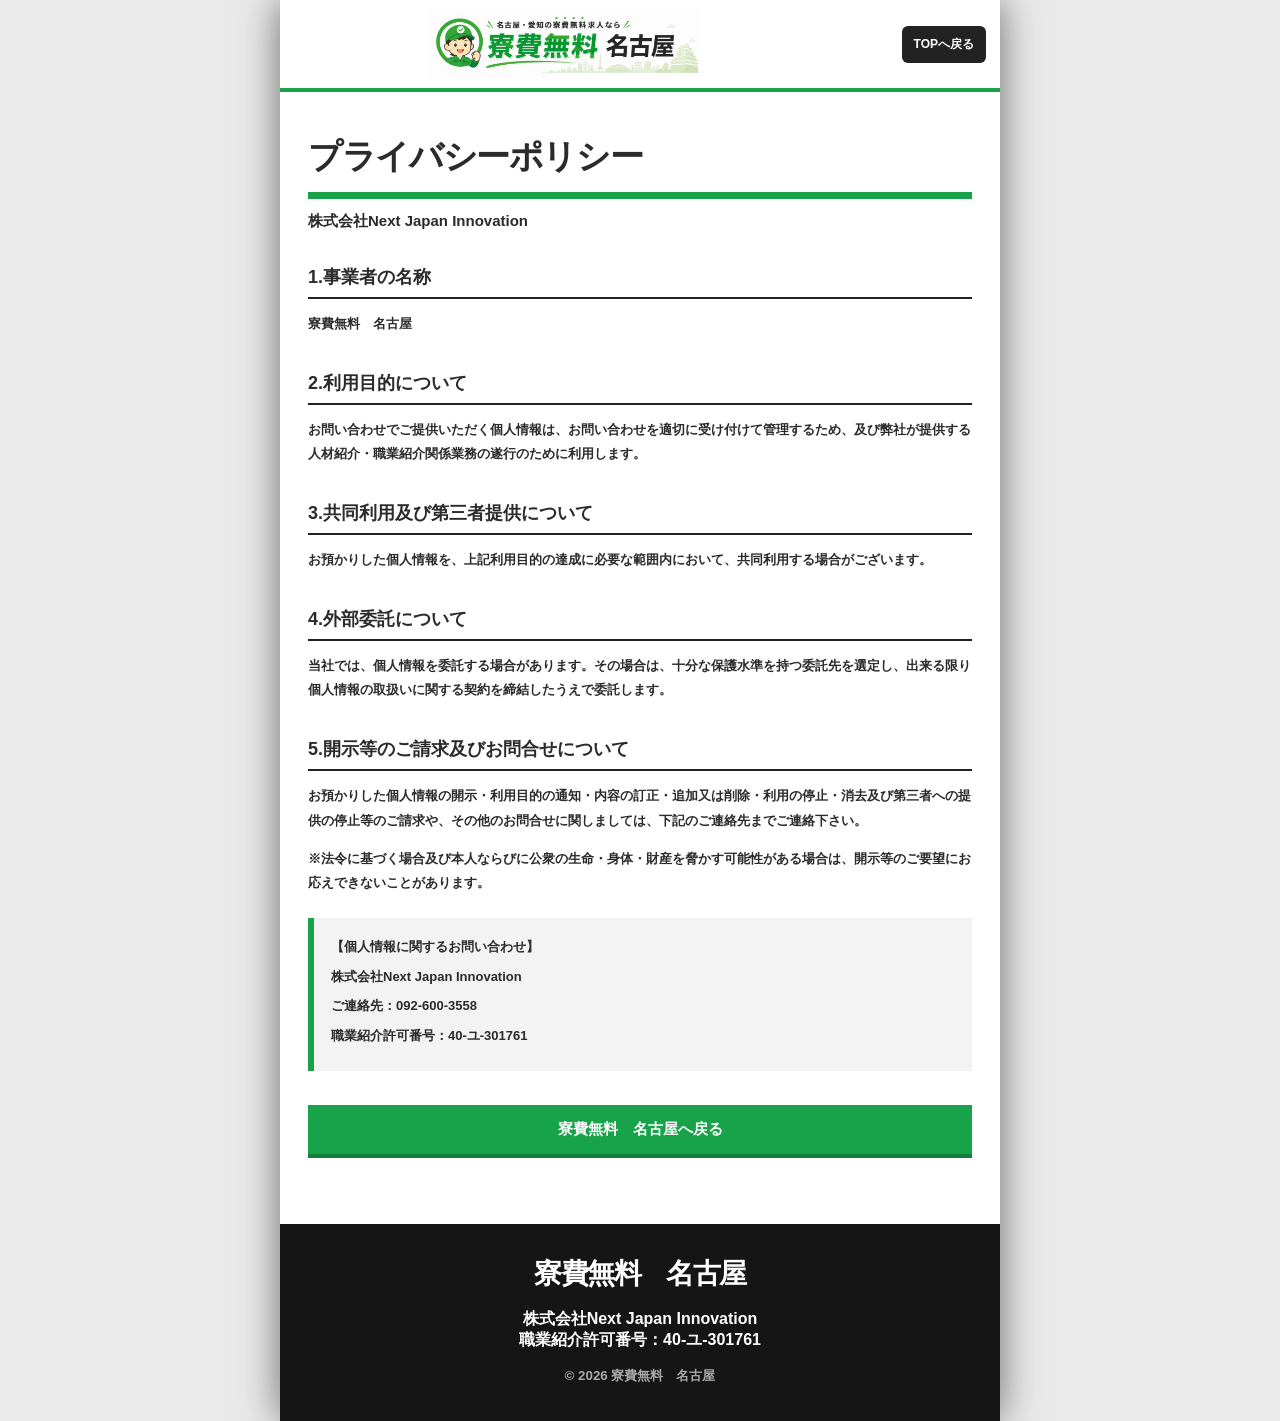
==== commit 6d5e2b94: "Add files via upload" ====
--- a/privacy.html
+++ b/privacy.html
@@ -3,15 +3,15 @@
 <head>
   <meta charset="utf-8">
   <meta name="viewport" content="width=device-width,initial-scale=1,viewport-fit=cover">
-  <title>プライバシーポリシー｜寮費無料　大阪</title>
+  <title>プライバシーポリシー｜寮費無料　名古屋</title>
   <meta name="robots" content="index,follow">
-  <meta name="theme-color" content="#df2c0d">
+  <meta name="theme-color" content="#18a34a">
   <link rel="stylesheet" href="./styles.css">
 </head>
 <body class="privacy-body">
 <div class="page-shell privacy-shell">
   <header class="topbar privacy-topbar">
-    <a href="./index.html" class="brand" aria-label="寮費無料 大阪 トップへ"><img src="./assets/header-logo-wide.png" alt="寮費無料 大阪" class="brand-image"></a>
+    <a href="./index.html" class="brand" aria-label="寮費無料 名古屋 トップへ"><img src="./assets/header-logo-wide.png" alt="寮費無料 名古屋" class="brand-image"></a>
     <a class="privacy-back" href="./index.html">TOPへ戻る</a>
   </header>
 
@@ -22,7 +22,7 @@
     <section class="privacy-section">
       <h2>1.事業者の名称</h2>
       <hr>
-      <p><strong>寮費無料　大阪</strong></p>
+      <p><strong>寮費無料　名古屋</strong></p>
     </section>
 
     <section class="privacy-section">
@@ -57,13 +57,13 @@
       </div>
     </section>
 
-    <a class="privacy-bottom-back" href="./index.html">寮費無料　大阪へ戻る</a>
+    <a class="privacy-bottom-back" href="./index.html">寮費無料　名古屋へ戻る</a>
   </main>
 
   <footer class="privacy-footer">
-    <div class="footer-brand">寮費無料　大阪</div>
+    <div class="footer-brand">寮費無料　名古屋</div>
     <p>株式会社Next Japan Innovation<br>職業紹介許可番号：40-ユ-301761</p>
-    <small>© 2026 寮費無料　大阪</small>
+    <small>© 2026 寮費無料　名古屋</small>
   </footer>
 </div>
 </body>
--- a/styles.css
+++ b/styles.css
@@ -1,7 +1,7 @@
 :root{
-  --red:#df2c0d;
-  --red-dark:#b91f08;
-  --yellow:#ffe400;
+  --red:#18a34a;
+  --red-dark:#0f7f38;
+  --yellow:#d9ff6a;
   --black:#232323;
   --line:#06c755;
   --gray:#f4f4f4;
@@ -33,15 +33,15 @@
   display:flex;
   align-items:center;
   justify-content:space-between;
-  gap:10px;
-  padding:10px 8px 10px 4px;
+  gap:12px;
+  padding:10px 14px;
   background:#fff;
   border-bottom:4px solid var(--red);
   position:relative;
   z-index:30;
 }
-.brand{display:flex;align-items:center;justify-content:flex-start;min-width:0;flex:1;max-width:calc(100% - 108px);margin-right:auto}
-.brand-image{display:block;width:min(100%,580px);height:auto;max-height:72px;object-fit:contain;object-position:left center}
+.brand{display:flex;align-items:center;min-width:0;flex:1;max-width:calc(100% - 112px)}
+.brand-image{display:block;width:min(100%,540px);height:auto;max-height:68px;object-fit:contain}
 .brand-mark{display:none}
 .brand-copy{display:none}
 .brand-copy small{display:none}
@@ -82,7 +82,7 @@
 .hero{
   position:relative;
   background:
-    radial-gradient(circle at 85% 12%,rgba(255,228,0,.25),transparent 26%),
+    radial-gradient(circle at 85% 12%,rgba(130,255,170,.28),transparent 26%),
     linear-gradient(145deg,#fff 0 47%,#f3f3f3 47% 100%);
   border-bottom:8px solid var(--red);
 }
@@ -116,7 +116,7 @@
   color:var(--red);
   font-style:normal;
   font-size:88px;
-  text-shadow:3px 3px 0 #fff,6px 6px 0 #ffc800;
+  text-shadow:3px 3px 0 #fff,6px 6px 0 #a8ef8a;
 }
 .hero-strong{
   display:inline-flex;
@@ -124,14 +124,14 @@
   gap:5px;
   margin-top:18px;
   padding:8px 12px 7px;
-  background:linear-gradient(#ef3918,#c91f08);
+  background:linear-gradient(#1bbb58,#0f8d40);
   color:#fff;
   font-size:24px;
   line-height:1;
   transform:skew(-4deg);
   box-shadow:6px 6px 0 #272727;
 }
-.hero-strong b{font:900 43px/1 Arial,sans-serif;color:#ffe400;text-shadow:2px 2px 0 #8e1304}
+.hero-strong b{font:900 43px/1 Arial,sans-serif;color:#ffe400;text-shadow:2px 2px 0 #0e6a30}
 .hero-sub{font-size:14px;line-height:1.65;margin:20px 0 0}
 .hero-photos{
   position:relative;
@@ -575,9 +575,9 @@
 @media (max-width:640px){
   body{background:#fff}
   .page-shell{width:100%;box-shadow:none}
-  .topbar{min-height:76px;padding:9px 10px}
-  .brand-mark{width:32px;height:32px;flex-basis:32px}
-  .brand-copy small{font-size:8px}
+  .topbar{min-height:82px;padding:8px 10px;gap:8px}
+  .brand{max-width:calc(100% - 86px)}
+  .brand-image{max-height:52px;width:100%}
   .top-line{padding:7px 8px;gap:5px}
   .top-line i{font-size:8px;padding:6px 4px}
   .line-mini-icon{width:24px;height:24px;flex-basis:24px}
@@ -673,8 +673,8 @@
 @media (max-width:380px){
   .brand-copy strong{font-size:16px}
   .top-line b{display:none}
-  .brand{max-width:calc(100% - 52px)}
-  .brand-image{max-height:48px;object-position:left center}
+  .brand{max-width:calc(100% - 54px)}
+  .brand-image{max-height:48px}
   .hero h1 span{font-size:43px}
   .hero h1 em{font-size:68px}
   .hero-strong{font-size:17px}
